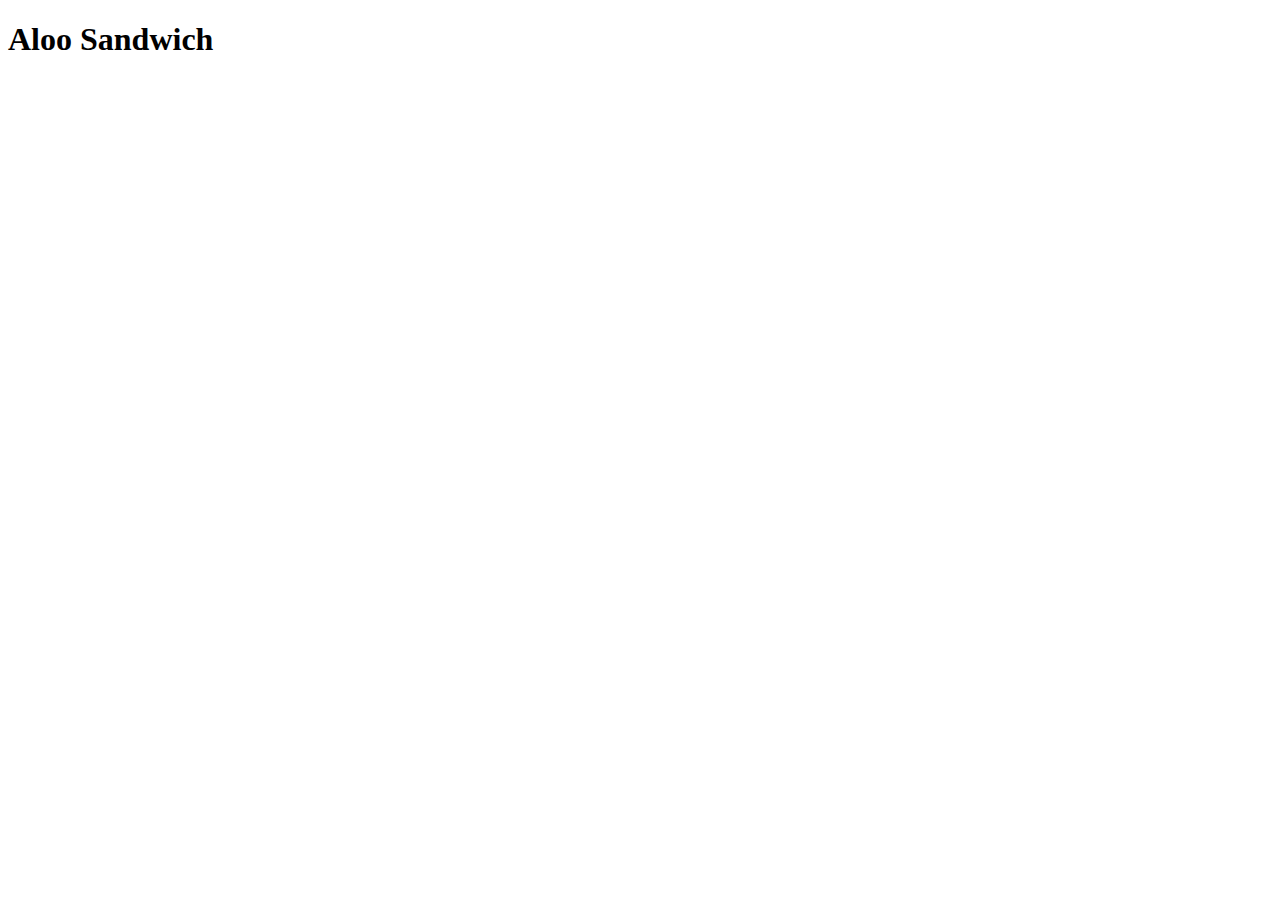
==== recipes/aloo-sandwich.html @ f51892f0 "Add aloo-sandwich.html" ====
<!DOCTYPE html>
<html lang="en">
<head>
    <meta charset="UTF-8">
    <meta name="viewport" content="width=device-width, initial-scale=1.0">
    <title>Aloo Sandwich</title>
</head>
<body>
    <h1>Aloo Sandwich</h1>
</body>
</html>
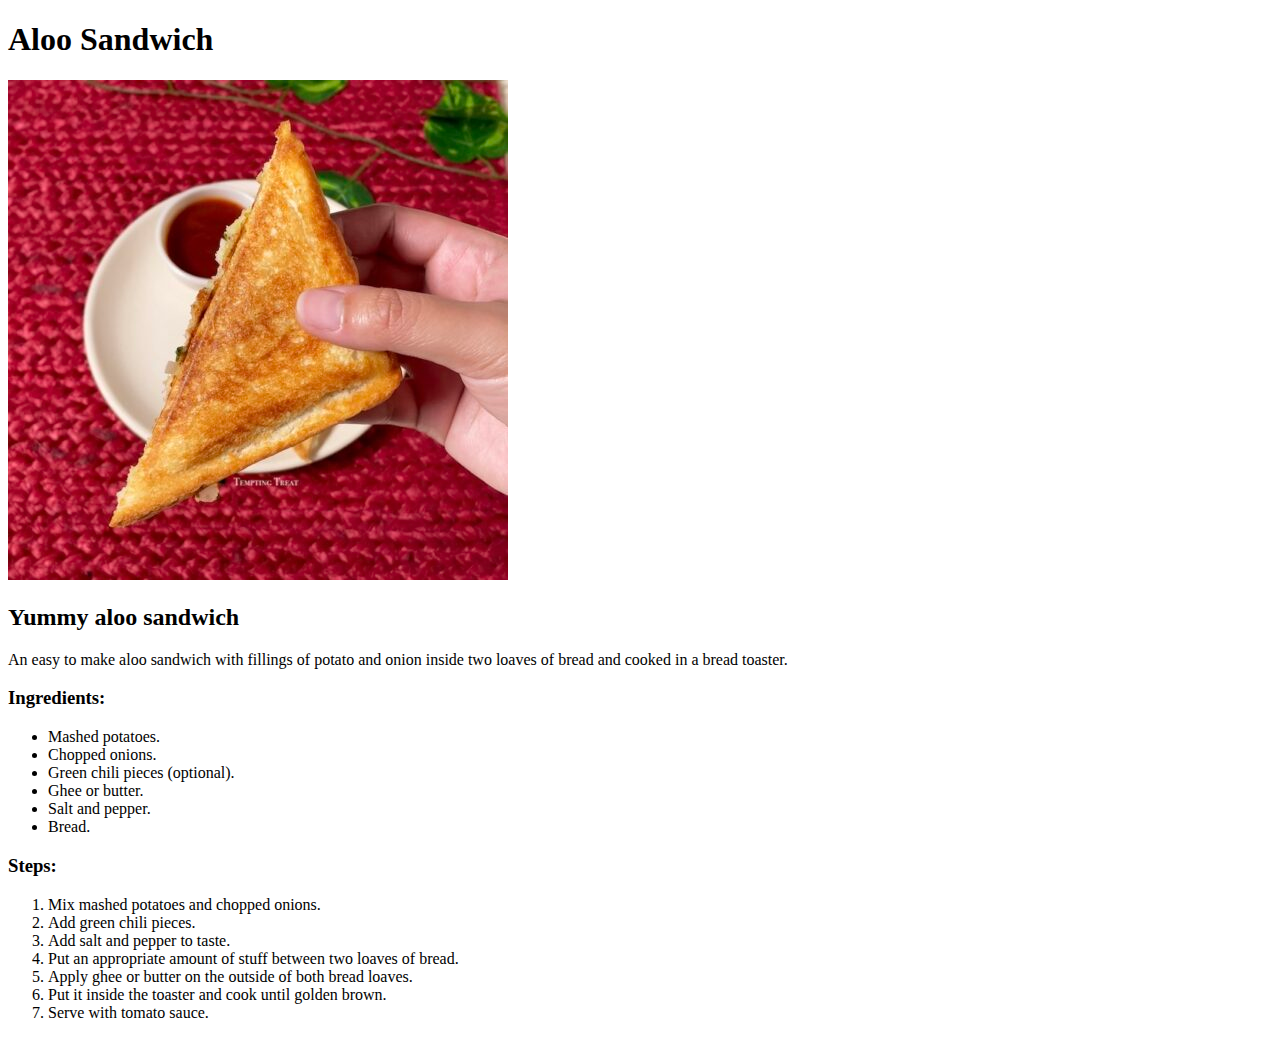
==== commit eb915402: "Edit aloo-sandwich.html" ====
--- a/recipes/aloo-sandwich.html
+++ b/recipes/aloo-sandwich.html
@@ -1,11 +1,36 @@
 <!DOCTYPE html>
 <html lang="en">
-<head>
-    <meta charset="UTF-8">
-    <meta name="viewport" content="width=device-width, initial-scale=1.0">
+  <head>
+    <meta charset="UTF-8" />
+    <meta name="viewport" content="width=device-width, initial-scale=1.0" />
     <title>Aloo Sandwich</title>
-</head>
-<body>
+  </head>
+  <body>
     <h1>Aloo Sandwich</h1>
-</body>
-</html>+    <img src="../images/aloo-sandwich.jpg" alt="Aloo sandwich" />
+    <h2>Yummy aloo sandwich</h2>
+    <p>
+      An easy to make aloo sandwich with fillings of potato and onion inside two
+      loaves of bread and cooked in a bread toaster.
+    </p>
+    <h3>Ingredients:</h3>
+    <ul>
+      <li>Mashed potatoes.</li>
+      <li>Chopped onions.</li>
+      <li>Green chili pieces (optional).</li>
+      <li>Ghee or butter.</li>
+      <li>Salt and pepper.</li>
+      <li>Bread.</li>
+    </ul>
+    <h3>Steps:</h3>
+    <ol>
+      <li>Mix mashed potatoes and chopped onions.</li>
+      <li>Add green chili pieces.</li>
+      <li>Add salt and pepper to taste.</li>
+      <li>Put an appropriate amount of stuff between two loaves of bread.</li>
+      <li>Apply ghee or butter on the outside of both bread loaves.</li>
+      <li>Put it inside the toaster and cook until golden brown.</li>
+      <li>Serve with tomato sauce.</li>
+    </ol>
+  </body>
+</html>
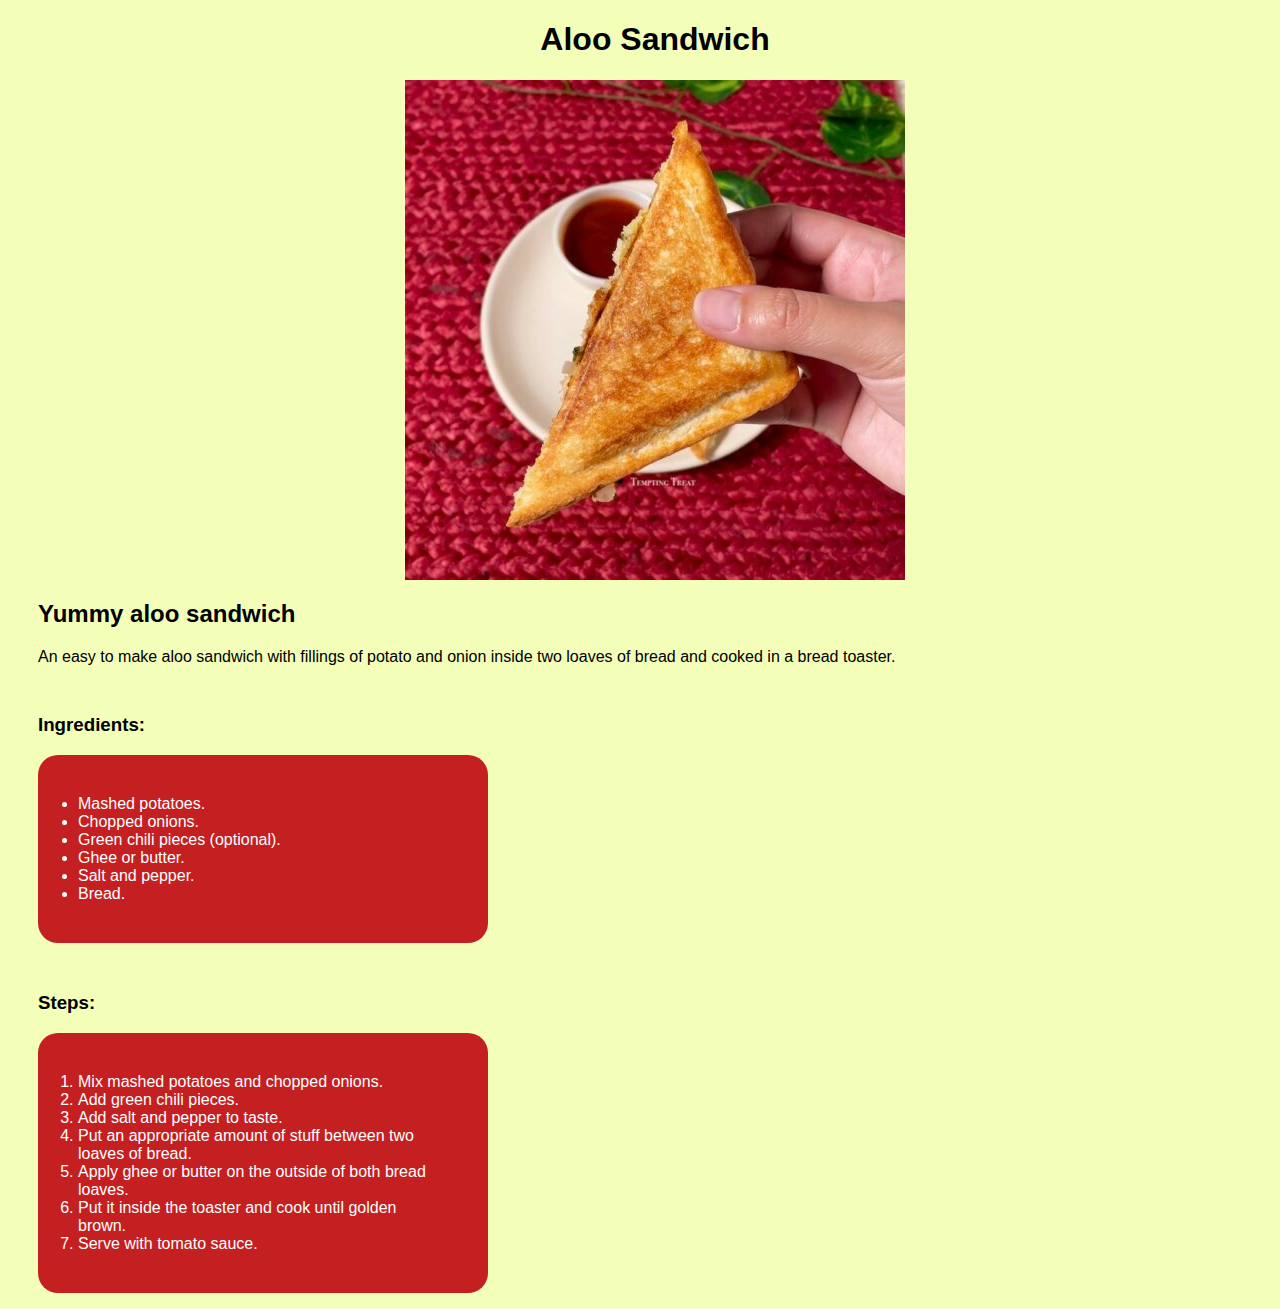
==== commit 63a10d4b: "Edit recipes/aloo-sandwich.html and style.css" ====
--- a/recipes/aloo-sandwich.html
+++ b/recipes/aloo-sandwich.html
@@ -4,8 +4,9 @@
     <meta charset="UTF-8" />
     <meta name="viewport" content="width=device-width, initial-scale=1.0" />
     <title>Aloo Sandwich</title>
+    <link rel="stylesheet" href="../style.css">
   </head>
-  <body>
+  <body id="aloo">
     <h1>Aloo Sandwich</h1>
     <img src="../images/aloo-sandwich.jpg" alt="Aloo sandwich" />
     <h2>Yummy aloo sandwich</h2>
--- a/style.css
+++ b/style.css
@@ -0,0 +1,60 @@
+* {
+  font-family: Helvetica, sans-serif;
+}
+
+/* Home page styles */
+
+#home {
+  background-color: #06bcc1;
+  padding-top: 250px;
+}
+
+#home h1,
+#home ul {
+  width: 300px;
+  margin: auto;
+  padding: 50px;
+  border-radius: 5px;
+}
+
+#home h1 {
+  background-color: black;
+  color: white;
+  text-align: center;
+}
+
+#home ul {
+  background-color: beige;
+  font-size: 30px;
+  margin-top: 10px;
+}
+
+/* Aloo sandwich styles */
+
+#aloo {
+  background-color: #f3ffb9;
+  padding-left: 30px;
+}
+
+#aloo h1 {
+  text-align: center;
+}
+
+#aloo h3 {
+  padding-top: 30px;
+}
+
+#aloo img {
+  display: block;
+  margin-left: auto;
+  margin-right: auto;
+}
+
+#aloo ul,
+ol {
+  background-color: #c42021;
+  padding: 40px;
+  width: 30%;
+  color: white;
+  border-radius: 20px;
+}
